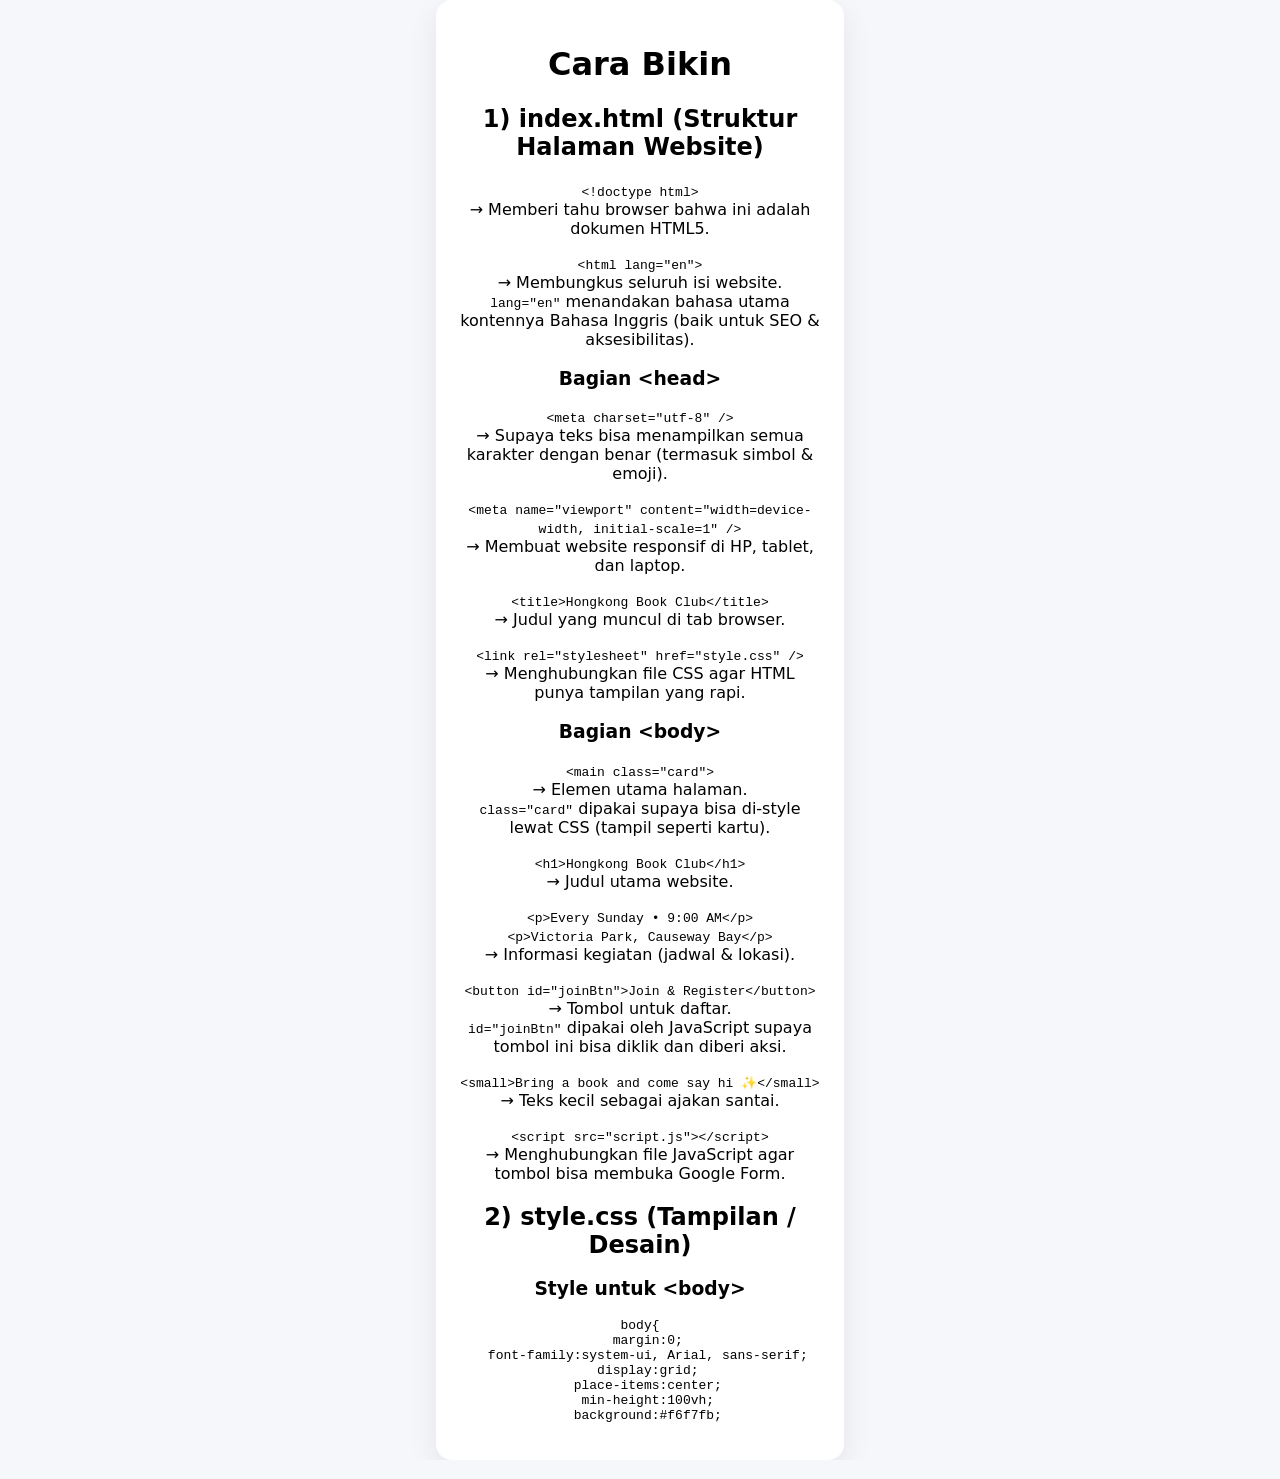
==== howto.html @ 9ec4fadf "Create howto.html" ====
<!doctype html>
<html lang="id">
<head>
  <meta charset="utf-8" />
  <meta name="viewport" content="width=device-width, initial-scale=1" />
  <title>Cara Bikin - Hongkong Book Club</title>
  <link rel="stylesheet" href="style.css" />
</head>
<body>
  <main class="card left">
    <h1>Cara Bikin</h1>

    <h2>1) index.html (Struktur Halaman Website)</h2>
    <p><code>&lt;!doctype html&gt;</code><br>→ Memberi tahu browser bahwa ini adalah dokumen HTML5.</p>

    <p><code>&lt;html lang="en"&gt;</code><br>
      → Membungkus seluruh isi website.<br>
      <code>lang="en"</code> menandakan bahasa utama kontennya Bahasa Inggris (baik untuk SEO & aksesibilitas).
    </p>

    <h3>Bagian &lt;head&gt;</h3>
    <p><code>&lt;meta charset="utf-8" /&gt;</code><br>
      → Supaya teks bisa menampilkan semua karakter dengan benar (termasuk simbol & emoji).
    </p>

    <p><code>&lt;meta name="viewport" content="width=device-width, initial-scale=1" /&gt;</code><br>
      → Membuat website responsif di HP, tablet, dan laptop.
    </p>

    <p><code>&lt;title&gt;Hongkong Book Club&lt;/title&gt;</code><br>
      → Judul yang muncul di tab browser.
    </p>

    <p><code>&lt;link rel="stylesheet" href="style.css" /&gt;</code><br>
      → Menghubungkan file CSS agar HTML punya tampilan yang rapi.
    </p>

    <h3>Bagian &lt;body&gt;</h3>
    <p><code>&lt;main class="card"&gt;</code><br>
      → Elemen utama halaman.<br>
      <code>class="card"</code> dipakai supaya bisa di-style lewat CSS (tampil seperti kartu).
    </p>

    <p><code>&lt;h1&gt;Hongkong Book Club&lt;/h1&gt;</code><br>
      → Judul utama website.
    </p>

    <p><code>&lt;p&gt;Every Sunday • 9:00 AM&lt;/p&gt;</code><br>
      <code>&lt;p&gt;Victoria Park, Causeway Bay&lt;/p&gt;</code><br>
      → Informasi kegiatan (jadwal & lokasi).
    </p>

    <p><code>&lt;button id="joinBtn"&gt;Join &amp; Register&lt;/button&gt;</code><br>
      → Tombol untuk daftar.<br>
      <code>id="joinBtn"</code> dipakai oleh JavaScript supaya tombol ini bisa diklik dan diberi aksi.
    </p>

    <p><code>&lt;small&gt;Bring a book and come say hi ✨&lt;/small&gt;</code><br>
      → Teks kecil sebagai ajakan santai.
    </p>

    <p><code>&lt;script src="script.js"&gt;&lt;/script&gt;</code><br>
      → Menghubungkan file JavaScript agar tombol bisa membuka Google Form.
    </p>

    <h2>2) style.css (Tampilan / Desain)</h2>
    <h3>Style untuk &lt;body&gt;</h3>
    <pre><code>body{
  margin:0;
  font-family:system-ui, Arial, sans-serif;
  display:grid;
  place-items:center;
  min-height:100vh;
  background:#f6f7fb;
---- style.css ----
body{
  margin:0; font-family:system-ui, Arial, sans-serif;
  display:grid; place-items:center; min-height:100vh;
  background:#f6f7fb;
}
.card{
  background:#fff; padding:24px; border-radius:16px;
  box-shadow:0 10px 30px rgba(0,0,0,.08);
  text-align:center; max-width:360px; width:90%;
}
button{
  margin:14px 0 10px; padding:12px 16px; border:0;
  border-radius:12px; cursor:pointer; font-weight:700;
  background:#111827; color:#fff;
}
button:hover{ opacity:.9; }
small{ color:#6b7280; }
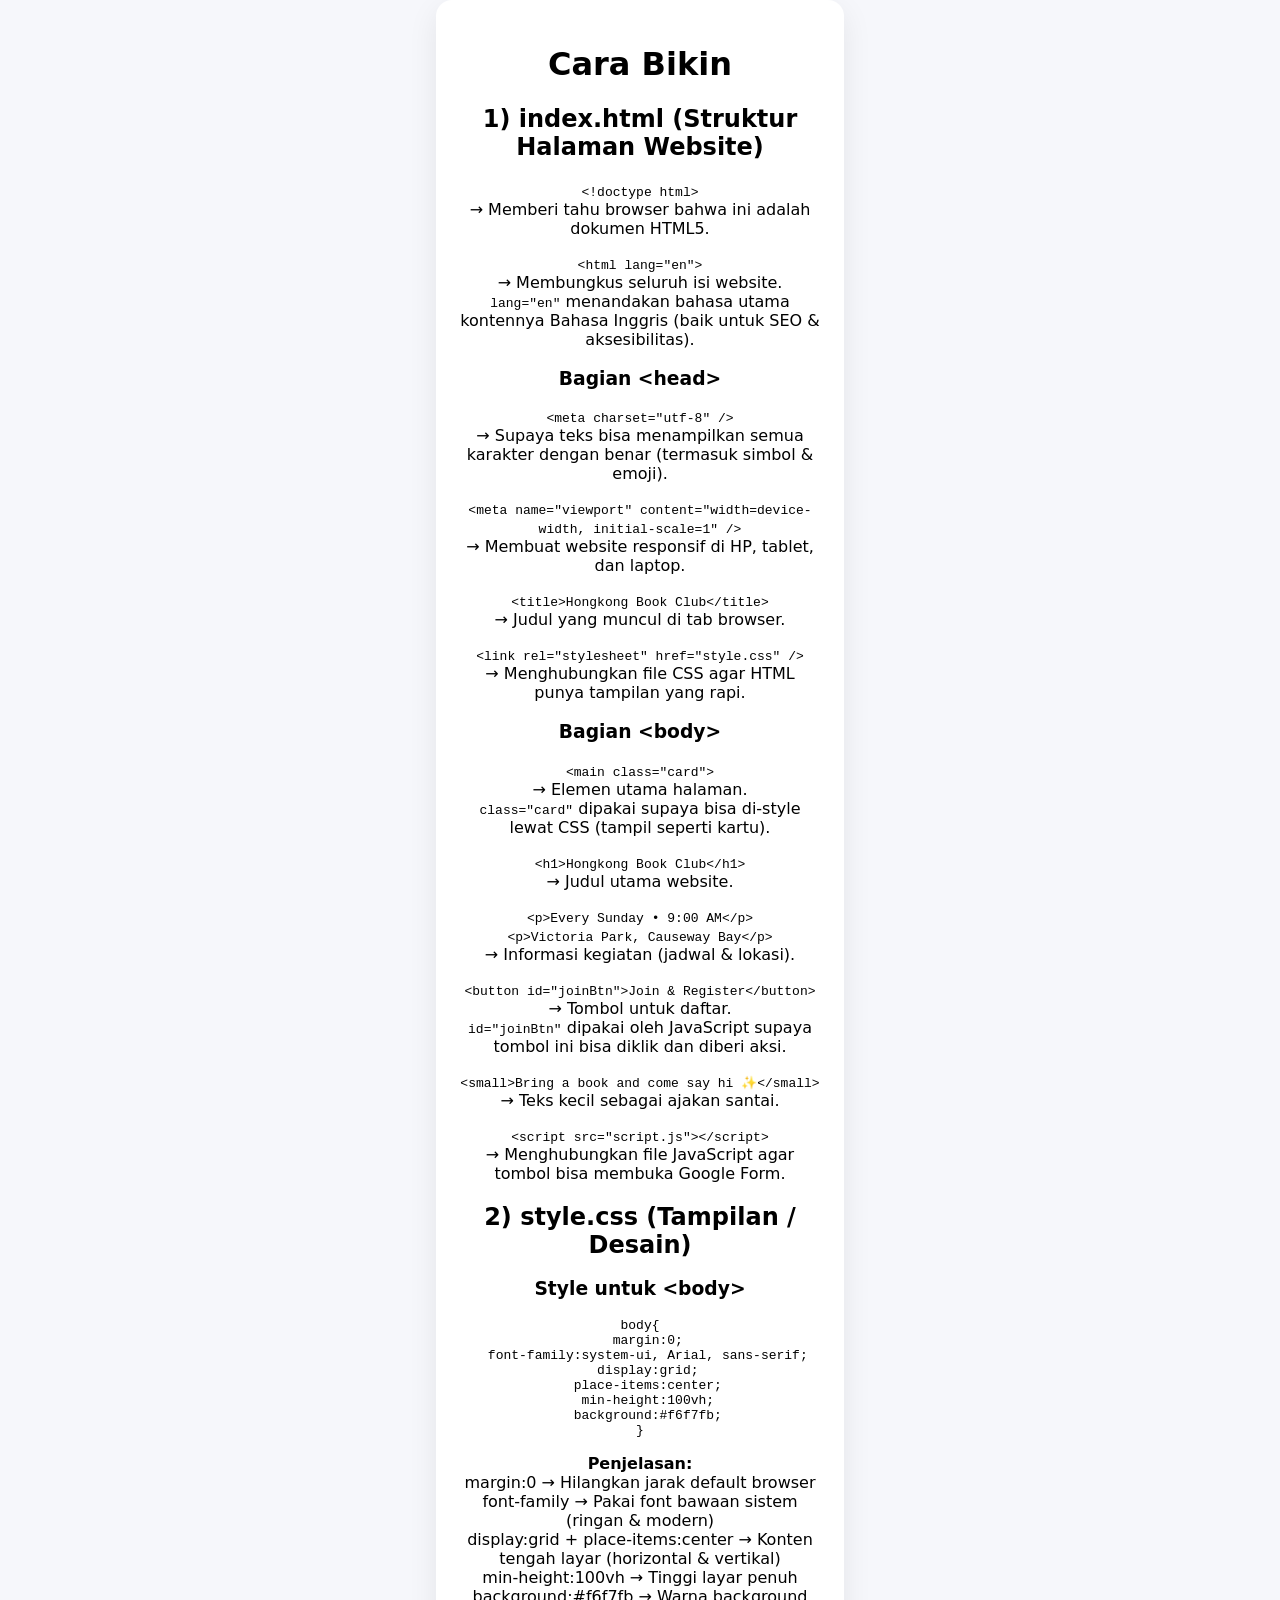
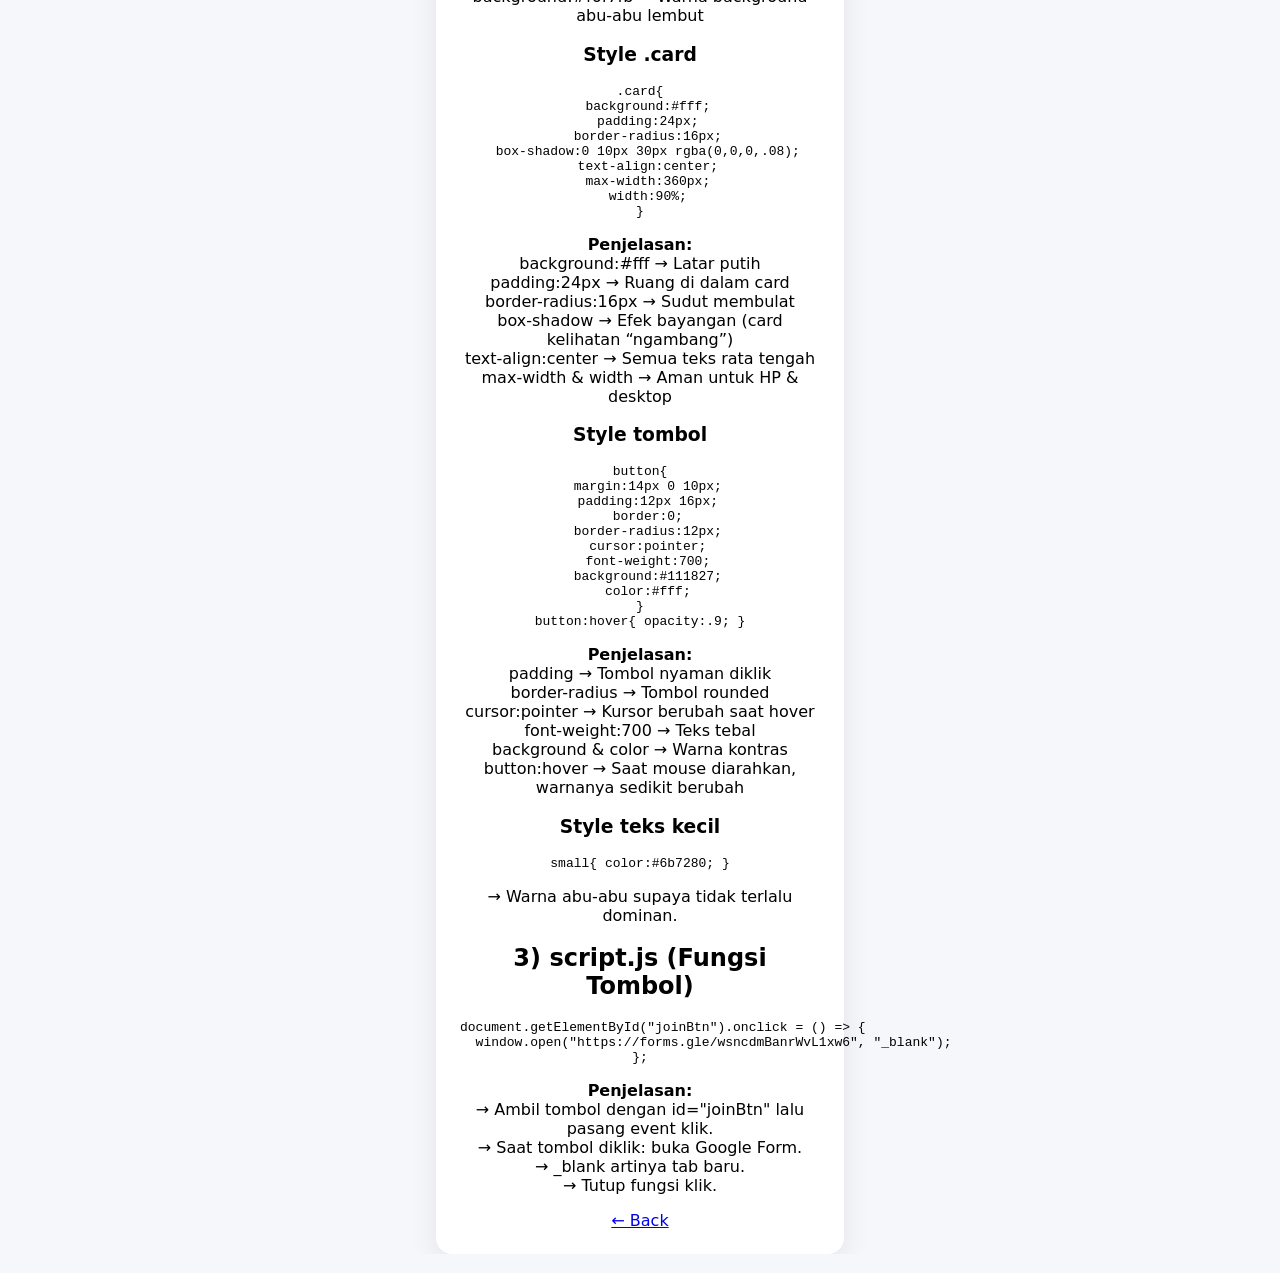
==== commit b921ec3f: "Update howto.html" ====
--- a/howto.html
+++ b/howto.html
@@ -72,3 +72,77 @@
   place-items:center;
   min-height:100vh;
   background:#f6f7fb;
+}</code></pre>
+
+    <p><b>Penjelasan:</b><br>
+      margin:0 → Hilangkan jarak default browser<br>
+      font-family → Pakai font bawaan sistem (ringan & modern)<br>
+      display:grid + place-items:center → Konten tengah layar (horizontal & vertikal)<br>
+      min-height:100vh → Tinggi layar penuh<br>
+      background:#f6f7fb → Warna background abu-abu lembut
+    </p>
+
+    <h3>Style .card</h3>
+    <pre><code>.card{
+  background:#fff;
+  padding:24px;
+  border-radius:16px;
+  box-shadow:0 10px 30px rgba(0,0,0,.08);
+  text-align:center;
+  max-width:360px;
+  width:90%;
+}</code></pre>
+
+    <p><b>Penjelasan:</b><br>
+      background:#fff → Latar putih<br>
+      padding:24px → Ruang di dalam card<br>
+      border-radius:16px → Sudut membulat<br>
+      box-shadow → Efek bayangan (card kelihatan “ngambang”)<br>
+      text-align:center → Semua teks rata tengah<br>
+      max-width & width → Aman untuk HP & desktop
+    </p>
+
+    <h3>Style tombol</h3>
+    <pre><code>button{
+  margin:14px 0 10px;
+  padding:12px 16px;
+  border:0;
+  border-radius:12px;
+  cursor:pointer;
+  font-weight:700;
+  background:#111827;
+  color:#fff;
+}
+button:hover{ opacity:.9; }</code></pre>
+
+    <p><b>Penjelasan:</b><br>
+      padding → Tombol nyaman diklik<br>
+      border-radius → Tombol rounded<br>
+      cursor:pointer → Kursor berubah saat hover<br>
+      font-weight:700 → Teks tebal<br>
+      background & color → Warna kontras<br>
+      button:hover → Saat mouse diarahkan, warnanya sedikit berubah
+    </p>
+
+    <h3>Style teks kecil</h3>
+    <pre><code>small{ color:#6b7280; }</code></pre>
+    <p>→ Warna abu-abu supaya tidak terlalu dominan.</p>
+
+    <h2>3) script.js (Fungsi Tombol)</h2>
+    <pre><code>document.getElementById("joinBtn").onclick = () => {
+  window.open("https://forms.gle/wsncdmBanrWvL1xw6", "_blank");
+};</code></pre>
+
+    <p><b>Penjelasan:</b><br>
+      → Ambil tombol dengan id="joinBtn" lalu pasang event klik.<br>
+      → Saat tombol diklik: buka Google Form.<br>
+      → _blank artinya tab baru.<br>
+      → Tutup fungsi klik.
+    </p>
+
+    <div class="btn-row">
+      <a class="link-btn" href="index.html">← Back</a>
+    </div>
+  </main>
+</body>
+</html>
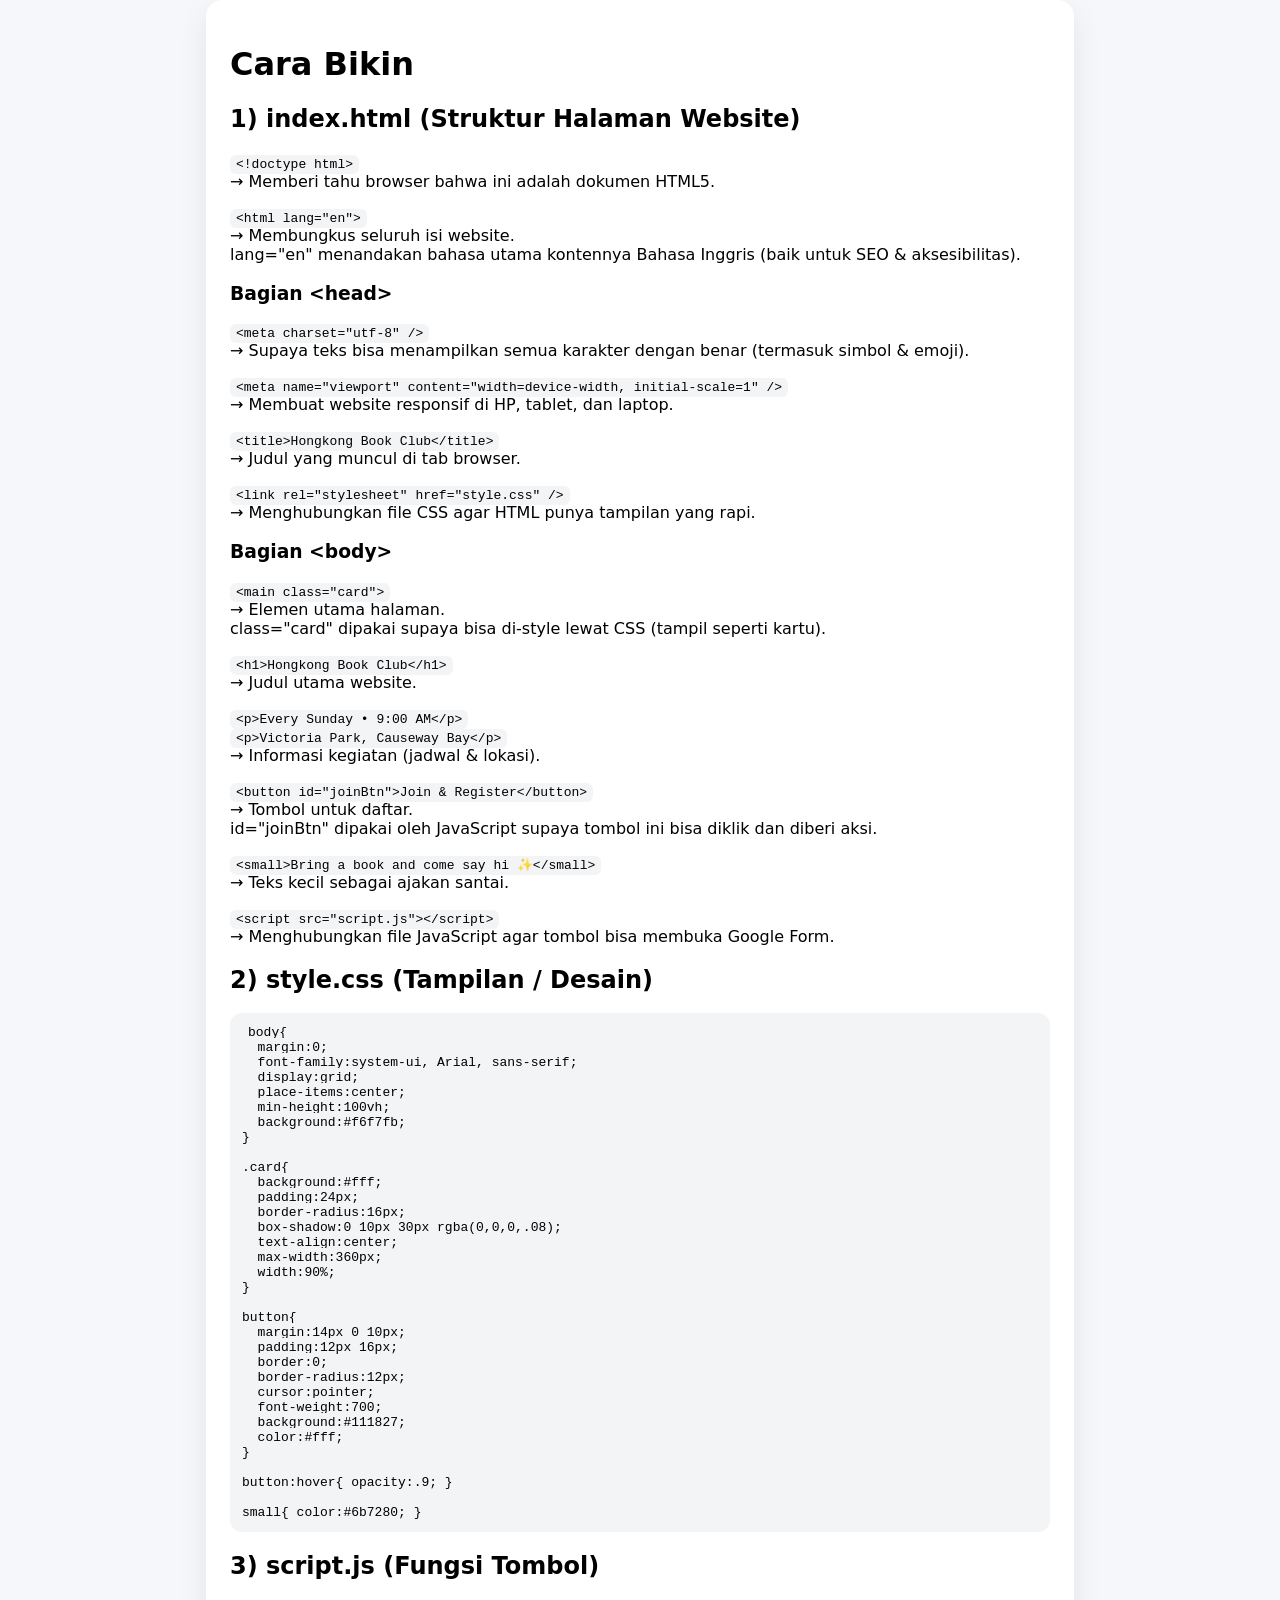
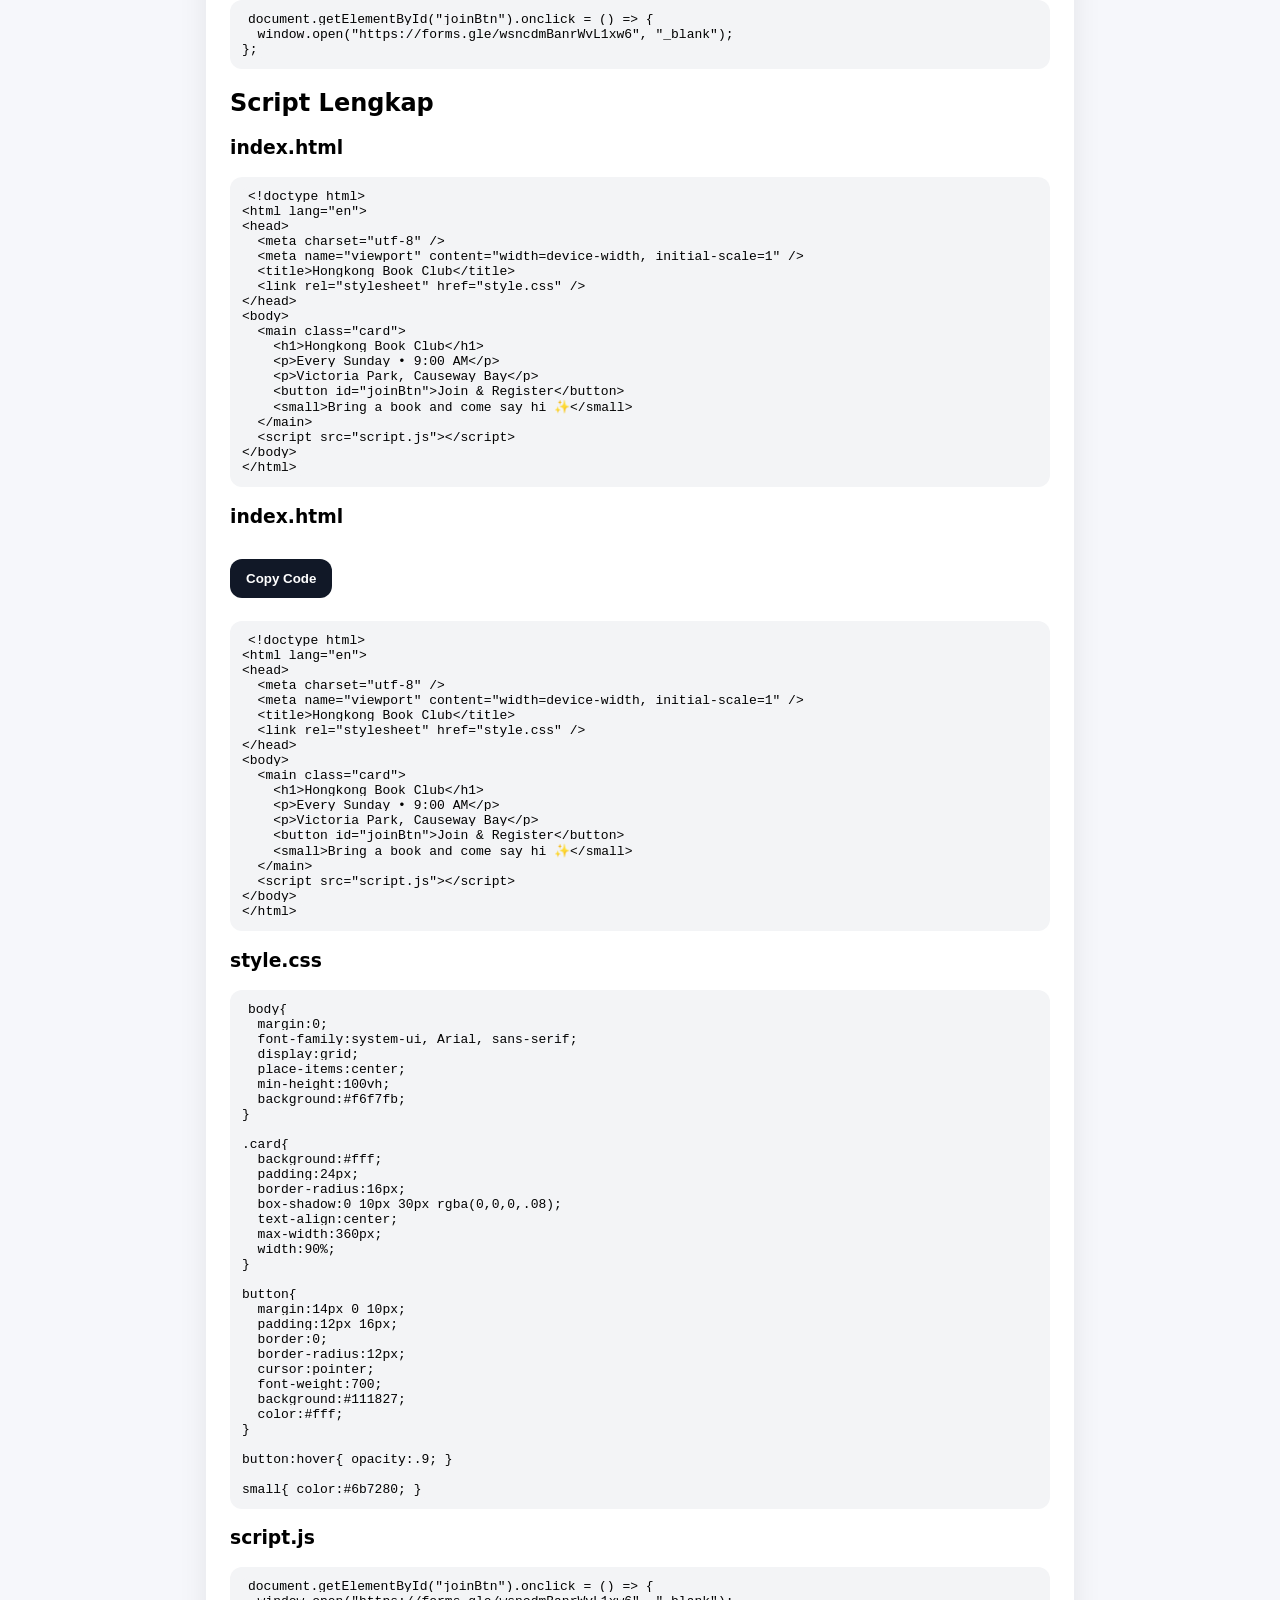
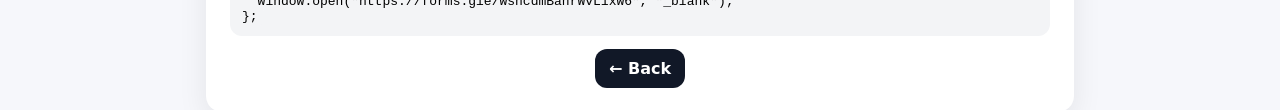
==== commit 704fc095: "Update howto.html" ====
--- a/howto.html
+++ b/howto.html
@@ -3,7 +3,7 @@
 <head>
   <meta charset="utf-8" />
   <meta name="viewport" content="width=device-width, initial-scale=1" />
-  <title>Cara Bikin - Hongkong Book Club</title>
+  <title>Cara Bikin - Hong Kong Book Club</title>
   <link rel="stylesheet" href="style.css" />
 </head>
 <body>
@@ -11,14 +11,18 @@
     <h1>Cara Bikin</h1>
 
     <h2>1) index.html (Struktur Halaman Website)</h2>
-    <p><code>&lt;!doctype html&gt;</code><br>→ Memberi tahu browser bahwa ini adalah dokumen HTML5.</p>
+
+    <p><code>&lt;!doctype html&gt;</code><br>
+      → Memberi tahu browser bahwa ini adalah dokumen HTML5.
+    </p>
 
     <p><code>&lt;html lang="en"&gt;</code><br>
       → Membungkus seluruh isi website.<br>
-      <code>lang="en"</code> menandakan bahasa utama kontennya Bahasa Inggris (baik untuk SEO & aksesibilitas).
+      lang="en" menandakan bahasa utama kontennya Bahasa Inggris (baik untuk SEO & aksesibilitas).
     </p>
 
     <h3>Bagian &lt;head&gt;</h3>
+
     <p><code>&lt;meta charset="utf-8" /&gt;</code><br>
       → Supaya teks bisa menampilkan semua karakter dengan benar (termasuk simbol & emoji).
     </p>
@@ -36,23 +40,25 @@
     </p>
 
     <h3>Bagian &lt;body&gt;</h3>
+
     <p><code>&lt;main class="card"&gt;</code><br>
       → Elemen utama halaman.<br>
-      <code>class="card"</code> dipakai supaya bisa di-style lewat CSS (tampil seperti kartu).
+      class="card" dipakai supaya bisa di-style lewat CSS (tampil seperti kartu).
     </p>
 
     <p><code>&lt;h1&gt;Hongkong Book Club&lt;/h1&gt;</code><br>
       → Judul utama website.
     </p>
 
-    <p><code>&lt;p&gt;Every Sunday • 9:00 AM&lt;/p&gt;</code><br>
+    <p>
+      <code>&lt;p&gt;Every Sunday • 9:00 AM&lt;/p&gt;</code><br>
       <code>&lt;p&gt;Victoria Park, Causeway Bay&lt;/p&gt;</code><br>
       → Informasi kegiatan (jadwal & lokasi).
     </p>
 
-    <p><code>&lt;button id="joinBtn"&gt;Join &amp; Register&lt;/button&gt;</code><br>
+    <p><code>&lt;button id="joinBtn"&gt;Join & Register&lt;/button&gt;</code><br>
       → Tombol untuk daftar.<br>
-      <code>id="joinBtn"</code> dipakai oleh JavaScript supaya tombol ini bisa diklik dan diberi aksi.
+      id="joinBtn" dipakai oleh JavaScript supaya tombol ini bisa diklik dan diberi aksi.
     </p>
 
     <p><code>&lt;small&gt;Bring a book and come say hi ✨&lt;/small&gt;</code><br>
@@ -64,7 +70,7 @@
     </p>
 
     <h2>2) style.css (Tampilan / Desain)</h2>
-    <h3>Style untuk &lt;body&gt;</h3>
+
     <pre><code>body{
   margin:0;
   font-family:system-ui, Arial, sans-serif;
@@ -72,18 +78,9 @@
   place-items:center;
   min-height:100vh;
   background:#f6f7fb;
-}</code></pre>
-
-    <p><b>Penjelasan:</b><br>
-      margin:0 → Hilangkan jarak default browser<br>
-      font-family → Pakai font bawaan sistem (ringan & modern)<br>
-      display:grid + place-items:center → Konten tengah layar (horizontal & vertikal)<br>
-      min-height:100vh → Tinggi layar penuh<br>
-      background:#f6f7fb → Warna background abu-abu lembut
-    </p>
-
-    <h3>Style .card</h3>
-    <pre><code>.card{
+}
+
+.card{
   background:#fff;
   padding:24px;
   border-radius:16px;
@@ -91,19 +88,9 @@
   text-align:center;
   max-width:360px;
   width:90%;
-}</code></pre>
-
-    <p><b>Penjelasan:</b><br>
-      background:#fff → Latar putih<br>
-      padding:24px → Ruang di dalam card<br>
-      border-radius:16px → Sudut membulat<br>
-      box-shadow → Efek bayangan (card kelihatan “ngambang”)<br>
-      text-align:center → Semua teks rata tengah<br>
-      max-width & width → Aman untuk HP & desktop
-    </p>
-
-    <h3>Style tombol</h3>
-    <pre><code>button{
+}
+
+button{
   margin:14px 0 10px;
   padding:12px 16px;
   border:0;
@@ -113,32 +100,102 @@
   background:#111827;
   color:#fff;
 }
-button:hover{ opacity:.9; }</code></pre>
-
-    <p><b>Penjelasan:</b><br>
-      padding → Tombol nyaman diklik<br>
-      border-radius → Tombol rounded<br>
-      cursor:pointer → Kursor berubah saat hover<br>
-      font-weight:700 → Teks tebal<br>
-      background & color → Warna kontras<br>
-      button:hover → Saat mouse diarahkan, warnanya sedikit berubah
-    </p>
-
-    <h3>Style teks kecil</h3>
-    <pre><code>small{ color:#6b7280; }</code></pre>
-    <p>→ Warna abu-abu supaya tidak terlalu dominan.</p>
+
+button:hover{ opacity:.9; }
+
+small{ color:#6b7280; }</code></pre>
 
     <h2>3) script.js (Fungsi Tombol)</h2>
+
     <pre><code>document.getElementById("joinBtn").onclick = () => {
   window.open("https://forms.gle/wsncdmBanrWvL1xw6", "_blank");
 };</code></pre>
 
-    <p><b>Penjelasan:</b><br>
-      → Ambil tombol dengan id="joinBtn" lalu pasang event klik.<br>
-      → Saat tombol diklik: buka Google Form.<br>
-      → _blank artinya tab baru.<br>
-      → Tutup fungsi klik.
-    </p>
+    <h2>Script Lengkap</h2>
+
+    <h3>index.html</h3>
+    <pre><code>&lt;!doctype html&gt;
+&lt;html lang="en"&gt;
+&lt;head&gt;
+  &lt;meta charset="utf-8" /&gt;
+  &lt;meta name="viewport" content="width=device-width, initial-scale=1" /&gt;
+  &lt;title&gt;Hongkong Book Club&lt;/title&gt;
+  &lt;link rel="stylesheet" href="style.css" /&gt;
+&lt;/head&gt;
+&lt;body&gt;
+  &lt;main class="card"&gt;
+    &lt;h1&gt;Hongkong Book Club&lt;/h1&gt;
+    &lt;p&gt;Every Sunday • 9:00 AM&lt;/p&gt;
+    &lt;p&gt;Victoria Park, Causeway Bay&lt;/p&gt;
+    &lt;button id="joinBtn"&gt;Join & Register&lt;/button&gt;
+    &lt;small&gt;Bring a book and come say hi ✨&lt;/small&gt;
+  &lt;/main&gt;
+  &lt;script src="script.js"&gt;&lt;/script&gt;
+&lt;/body&gt;
+&lt;/html&gt;</code></pre>
+
+    <h3>index.html</h3>
+<button class="copyBtn" data-target="code-index">Copy Code</button>
+
+<pre><code id="code-index">&lt;!doctype html&gt;
+&lt;html lang="en"&gt;
+&lt;head&gt;
+  &lt;meta charset="utf-8" /&gt;
+  &lt;meta name="viewport" content="width=device-width, initial-scale=1" /&gt;
+  &lt;title&gt;Hongkong Book Club&lt;/title&gt;
+  &lt;link rel="stylesheet" href="style.css" /&gt;
+&lt;/head&gt;
+&lt;body&gt;
+  &lt;main class="card"&gt;
+    &lt;h1&gt;Hongkong Book Club&lt;/h1&gt;
+    &lt;p&gt;Every Sunday • 9:00 AM&lt;/p&gt;
+    &lt;p&gt;Victoria Park, Causeway Bay&lt;/p&gt;
+    &lt;button id="joinBtn"&gt;Join & Register&lt;/button&gt;
+    &lt;small&gt;Bring a book and come say hi ✨&lt;/small&gt;
+  &lt;/main&gt;
+  &lt;script src="script.js"&gt;&lt;/script&gt;
+&lt;/body&gt;
+&lt;/html&gt;</code></pre>
+
+    <h3>style.css</h3>
+    <pre><code>body{
+  margin:0;
+  font-family:system-ui, Arial, sans-serif;
+  display:grid;
+  place-items:center;
+  min-height:100vh;
+  background:#f6f7fb;
+}
+
+.card{
+  background:#fff;
+  padding:24px;
+  border-radius:16px;
+  box-shadow:0 10px 30px rgba(0,0,0,.08);
+  text-align:center;
+  max-width:360px;
+  width:90%;
+}
+
+button{
+  margin:14px 0 10px;
+  padding:12px 16px;
+  border:0;
+  border-radius:12px;
+  cursor:pointer;
+  font-weight:700;
+  background:#111827;
+  color:#fff;
+}
+
+button:hover{ opacity:.9; }
+
+small{ color:#6b7280; }</code></pre>
+
+    <h3>script.js</h3>
+    <pre><code>document.getElementById("joinBtn").onclick = () => {
+  window.open("https://forms.gle/wsncdmBanrWvL1xw6", "_blank");
+};</code></pre>
 
     <div class="btn-row">
       <a class="link-btn" href="index.html">← Back</a>
--- a/style.css
+++ b/style.css
@@ -15,3 +15,16 @@
 }
 button:hover{ opacity:.9; }
 small{ color:#6b7280; }
+
+/* tambahan kecil */
+.btn-row{ display:flex; gap:10px; justify-content:center; flex-wrap:wrap; }
+.btn-secondary{ background:#374151; }
+
+.card.left{ text-align:left; max-width:820px; }
+code{ background:#f3f4f6; padding:2px 6px; border-radius:6px; }
+pre{ background:#f3f4f6; padding:12px; border-radius:12px; overflow:auto; }
+.link-btn{
+  display:inline-block; padding:10px 14px; border-radius:12px;
+  background:#111827; color:#fff; text-decoration:none; font-weight:700;
+}
+.link-btn:hover{ opacity:.9; }
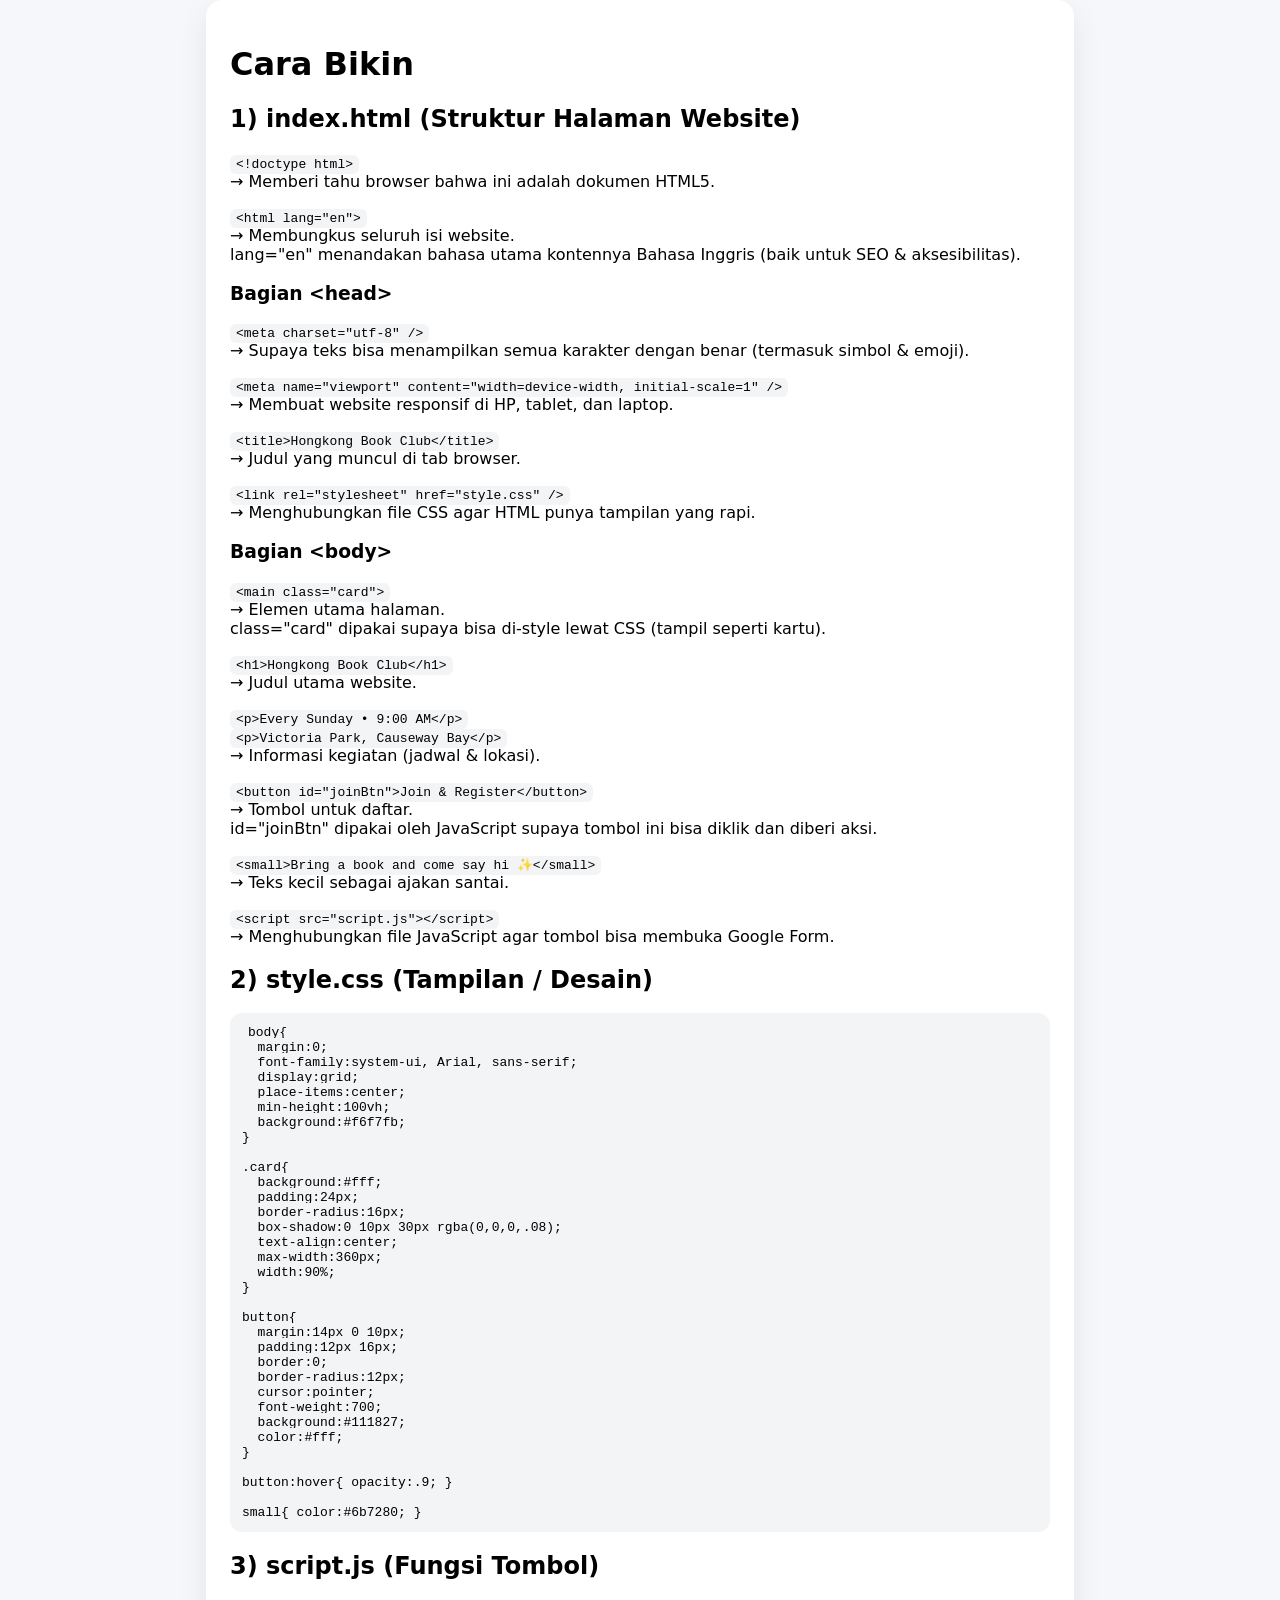
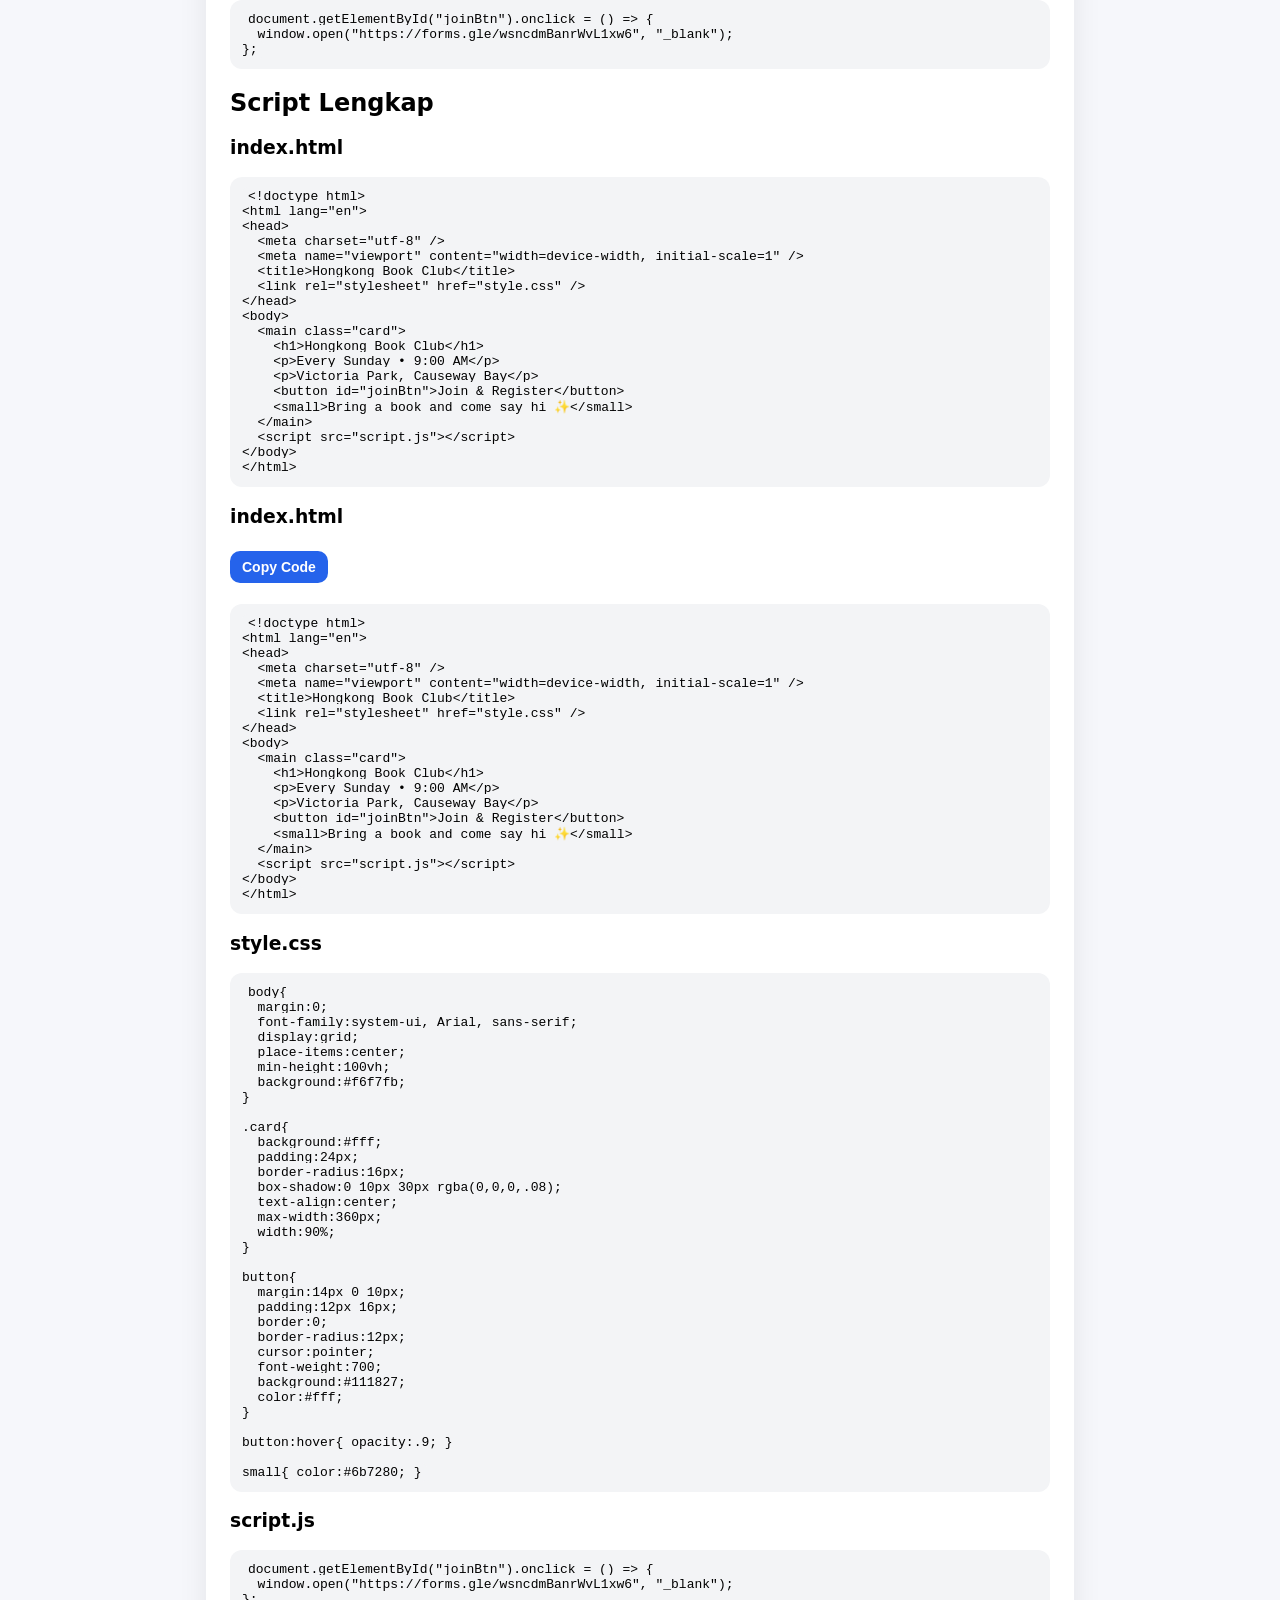
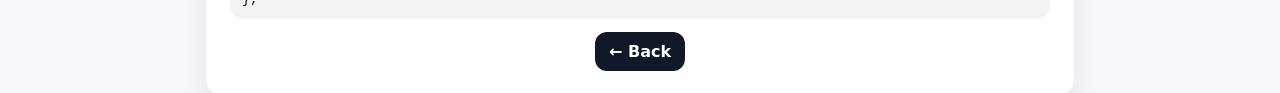
==== commit d063eefd: "Update howto.html" ====
--- a/howto.html
+++ b/howto.html
@@ -201,5 +201,16 @@
       <a class="link-btn" href="index.html">← Back</a>
     </div>
   </main>
+  <script>
+  document.querySelectorAll(".copyBtn").forEach(btn => {
+    btn.onclick = () => {
+      const code = document.getElementById(btn.dataset.target).innerText;
+      navigator.clipboard.writeText(code);
+      btn.innerText = "Copied!";
+      setTimeout(() => btn.innerText = "Copy Code", 1500);
+    };
+  });
+</script>
+
 </body>
 </html>
--- a/style.css
+++ b/style.css
@@ -28,3 +28,16 @@
   background:#111827; color:#fff; text-decoration:none; font-weight:700;
 }
 .link-btn:hover{ opacity:.9; }
+
+.copyBtn{
+  margin:6px 0 8px;
+  padding:8px 12px;
+  border:0;
+  border-radius:10px;
+  cursor:pointer;
+  font-weight:600;
+  background:#2563eb;
+  color:#fff;
+  font-size:14px;
+}
+.copyBtn:hover{ opacity:.9; }
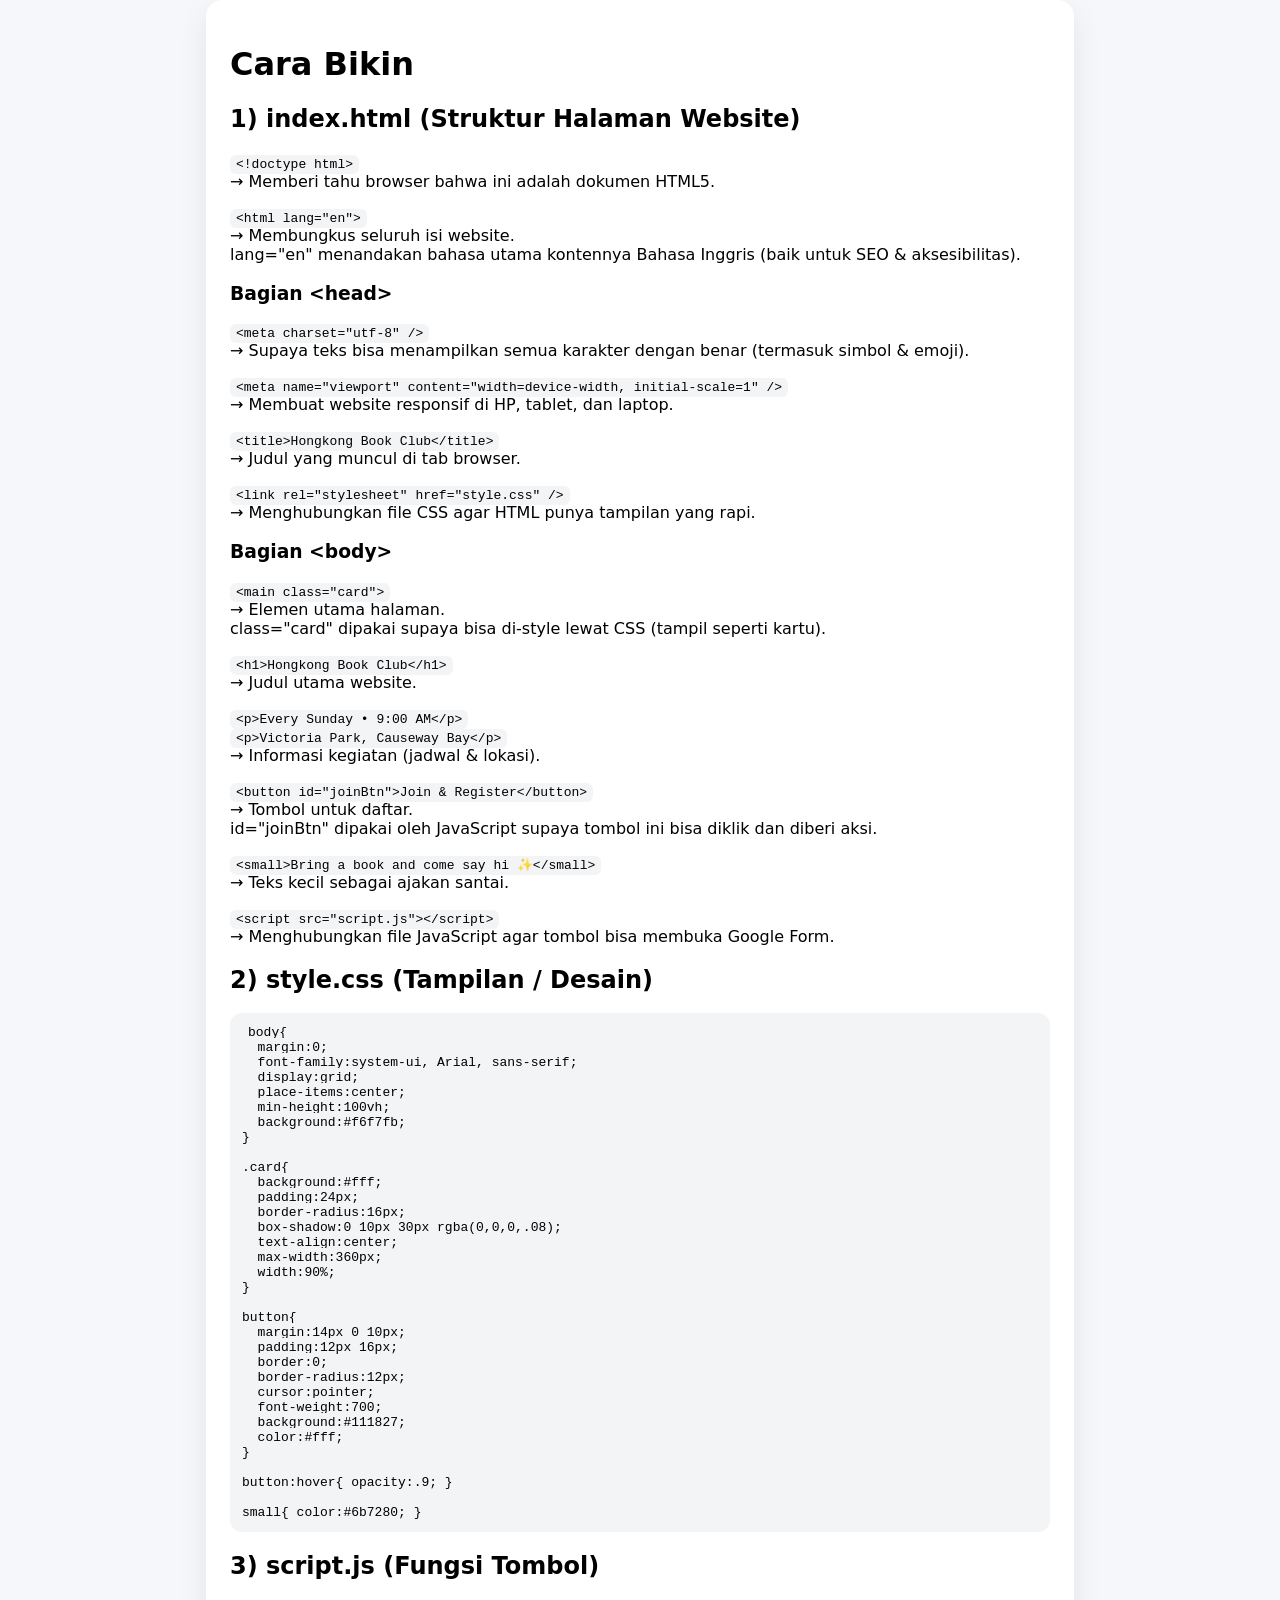
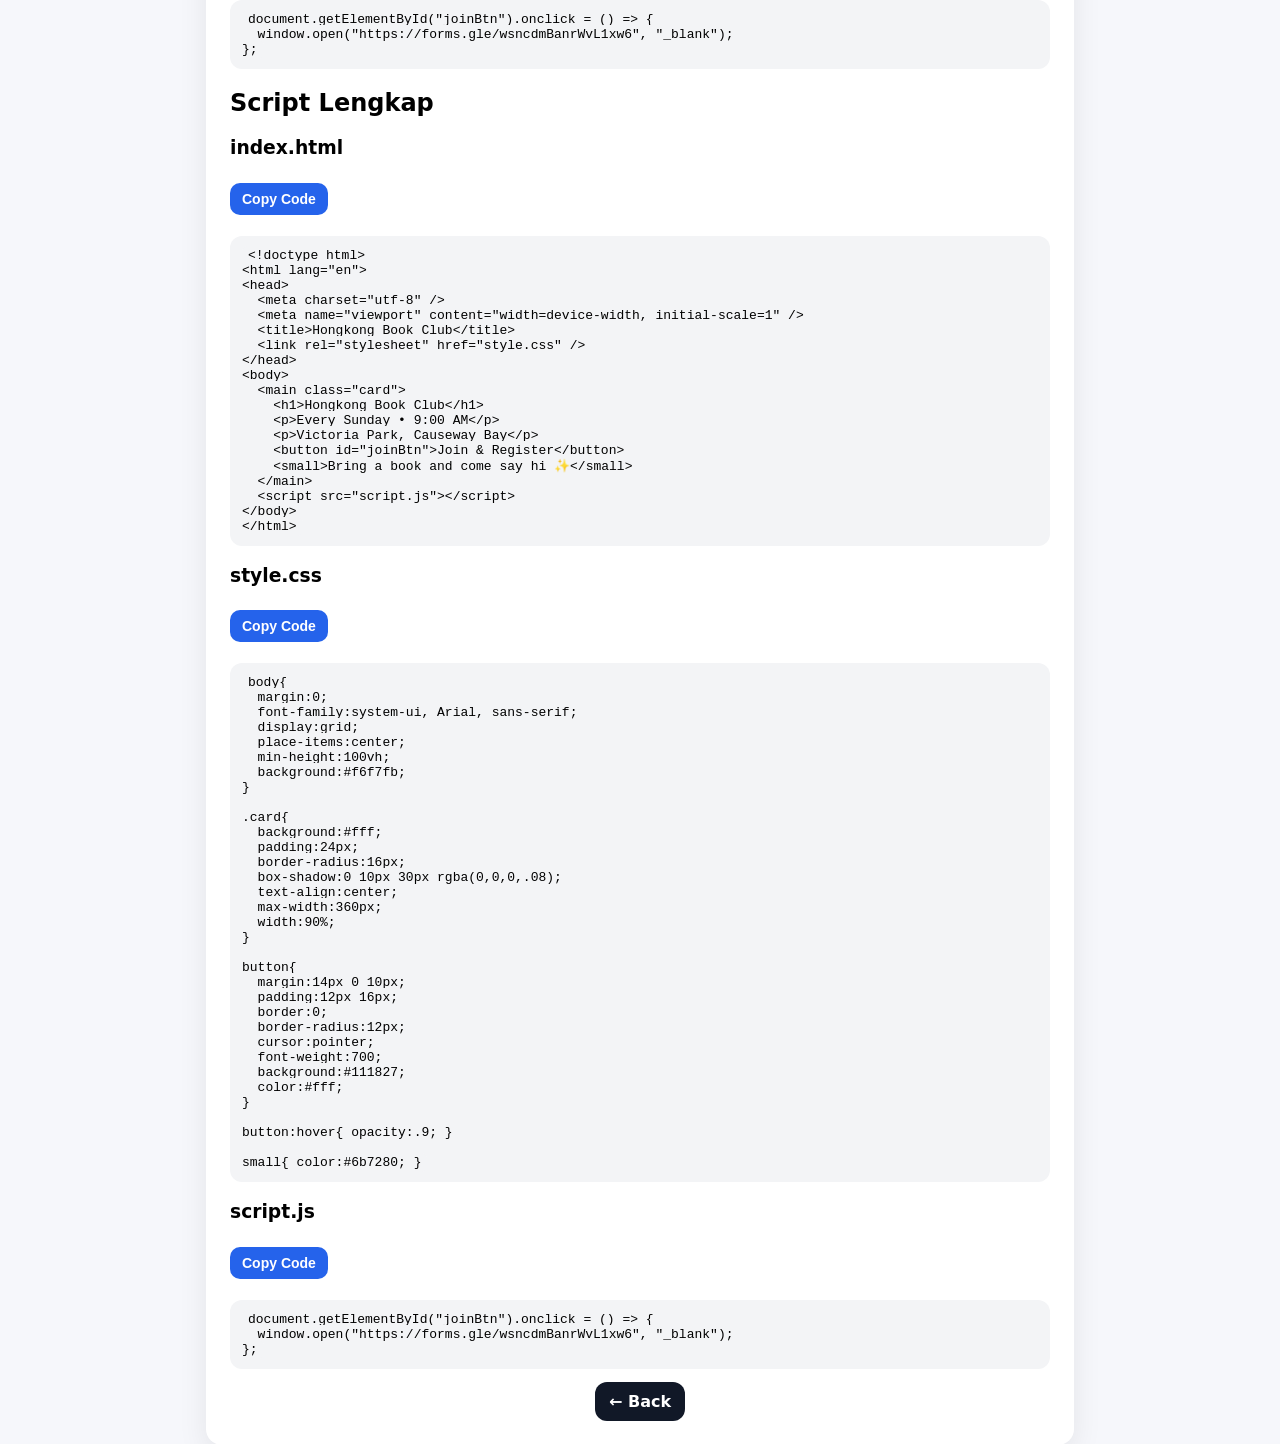
==== commit fab3449e: "Update howto.html" ====
--- a/howto.html
+++ b/howto.html
@@ -3,7 +3,7 @@
 <head>
   <meta charset="utf-8" />
   <meta name="viewport" content="width=device-width, initial-scale=1" />
-  <title>Cara Bikin - Hong Kong Book Club</title>
+  <title>Cara Bikin - Hongkong Book Club</title>
   <link rel="stylesheet" href="style.css" />
 </head>
 <body>
@@ -70,7 +70,6 @@
     </p>
 
     <h2>2) style.css (Tampilan / Desain)</h2>
-
     <pre><code>body{
   margin:0;
   font-family:system-ui, Arial, sans-serif;
@@ -106,7 +105,6 @@
 small{ color:#6b7280; }</code></pre>
 
     <h2>3) script.js (Fungsi Tombol)</h2>
-
     <pre><code>document.getElementById("joinBtn").onclick = () => {
   window.open("https://forms.gle/wsncdmBanrWvL1xw6", "_blank");
 };</code></pre>
@@ -114,30 +112,8 @@
     <h2>Script Lengkap</h2>
 
     <h3>index.html</h3>
-    <pre><code>&lt;!doctype html&gt;
-&lt;html lang="en"&gt;
-&lt;head&gt;
-  &lt;meta charset="utf-8" /&gt;
-  &lt;meta name="viewport" content="width=device-width, initial-scale=1" /&gt;
-  &lt;title&gt;Hongkong Book Club&lt;/title&gt;
-  &lt;link rel="stylesheet" href="style.css" /&gt;
-&lt;/head&gt;
-&lt;body&gt;
-  &lt;main class="card"&gt;
-    &lt;h1&gt;Hongkong Book Club&lt;/h1&gt;
-    &lt;p&gt;Every Sunday • 9:00 AM&lt;/p&gt;
-    &lt;p&gt;Victoria Park, Causeway Bay&lt;/p&gt;
-    &lt;button id="joinBtn"&gt;Join & Register&lt;/button&gt;
-    &lt;small&gt;Bring a book and come say hi ✨&lt;/small&gt;
-  &lt;/main&gt;
-  &lt;script src="script.js"&gt;&lt;/script&gt;
-&lt;/body&gt;
-&lt;/html&gt;</code></pre>
-
-    <h3>index.html</h3>
-<button class="copyBtn" data-target="code-index">Copy Code</button>
-
-<pre><code id="code-index">&lt;!doctype html&gt;
+    <button class="copyBtn" data-target="code-index">Copy Code</button>
+    <pre><code id="code-index">&lt;!doctype html&gt;
 &lt;html lang="en"&gt;
 &lt;head&gt;
   &lt;meta charset="utf-8" /&gt;
@@ -158,7 +134,8 @@
 &lt;/html&gt;</code></pre>
 
     <h3>style.css</h3>
-    <pre><code>body{
+    <button class="copyBtn" data-target="code-css">Copy Code</button>
+    <pre><code id="code-css">body{
   margin:0;
   font-family:system-ui, Arial, sans-serif;
   display:grid;
@@ -193,7 +170,8 @@
 small{ color:#6b7280; }</code></pre>
 
     <h3>script.js</h3>
-    <pre><code>document.getElementById("joinBtn").onclick = () => {
+    <button class="copyBtn" data-target="code-js">Copy Code</button>
+    <pre><code id="code-js">document.getElementById("joinBtn").onclick = () =&gt; {
   window.open("https://forms.gle/wsncdmBanrWvL1xw6", "_blank");
 };</code></pre>
 
@@ -201,16 +179,16 @@
       <a class="link-btn" href="index.html">← Back</a>
     </div>
   </main>
+
   <script>
-  document.querySelectorAll(".copyBtn").forEach(btn => {
-    btn.onclick = () => {
-      const code = document.getElementById(btn.dataset.target).innerText;
-      navigator.clipboard.writeText(code);
-      btn.innerText = "Copied!";
-      setTimeout(() => btn.innerText = "Copy Code", 1500);
-    };
-  });
-</script>
-
+    document.querySelectorAll(".copyBtn").forEach(btn => {
+      btn.onclick = () => {
+        const code = document.getElementById(btn.dataset.target).innerText;
+        navigator.clipboard.writeText(code);
+        btn.innerText = "Copied!";
+        setTimeout(() => btn.innerText = "Copy Code", 1500);
+      };
+    });
+  </script>
 </body>
 </html>
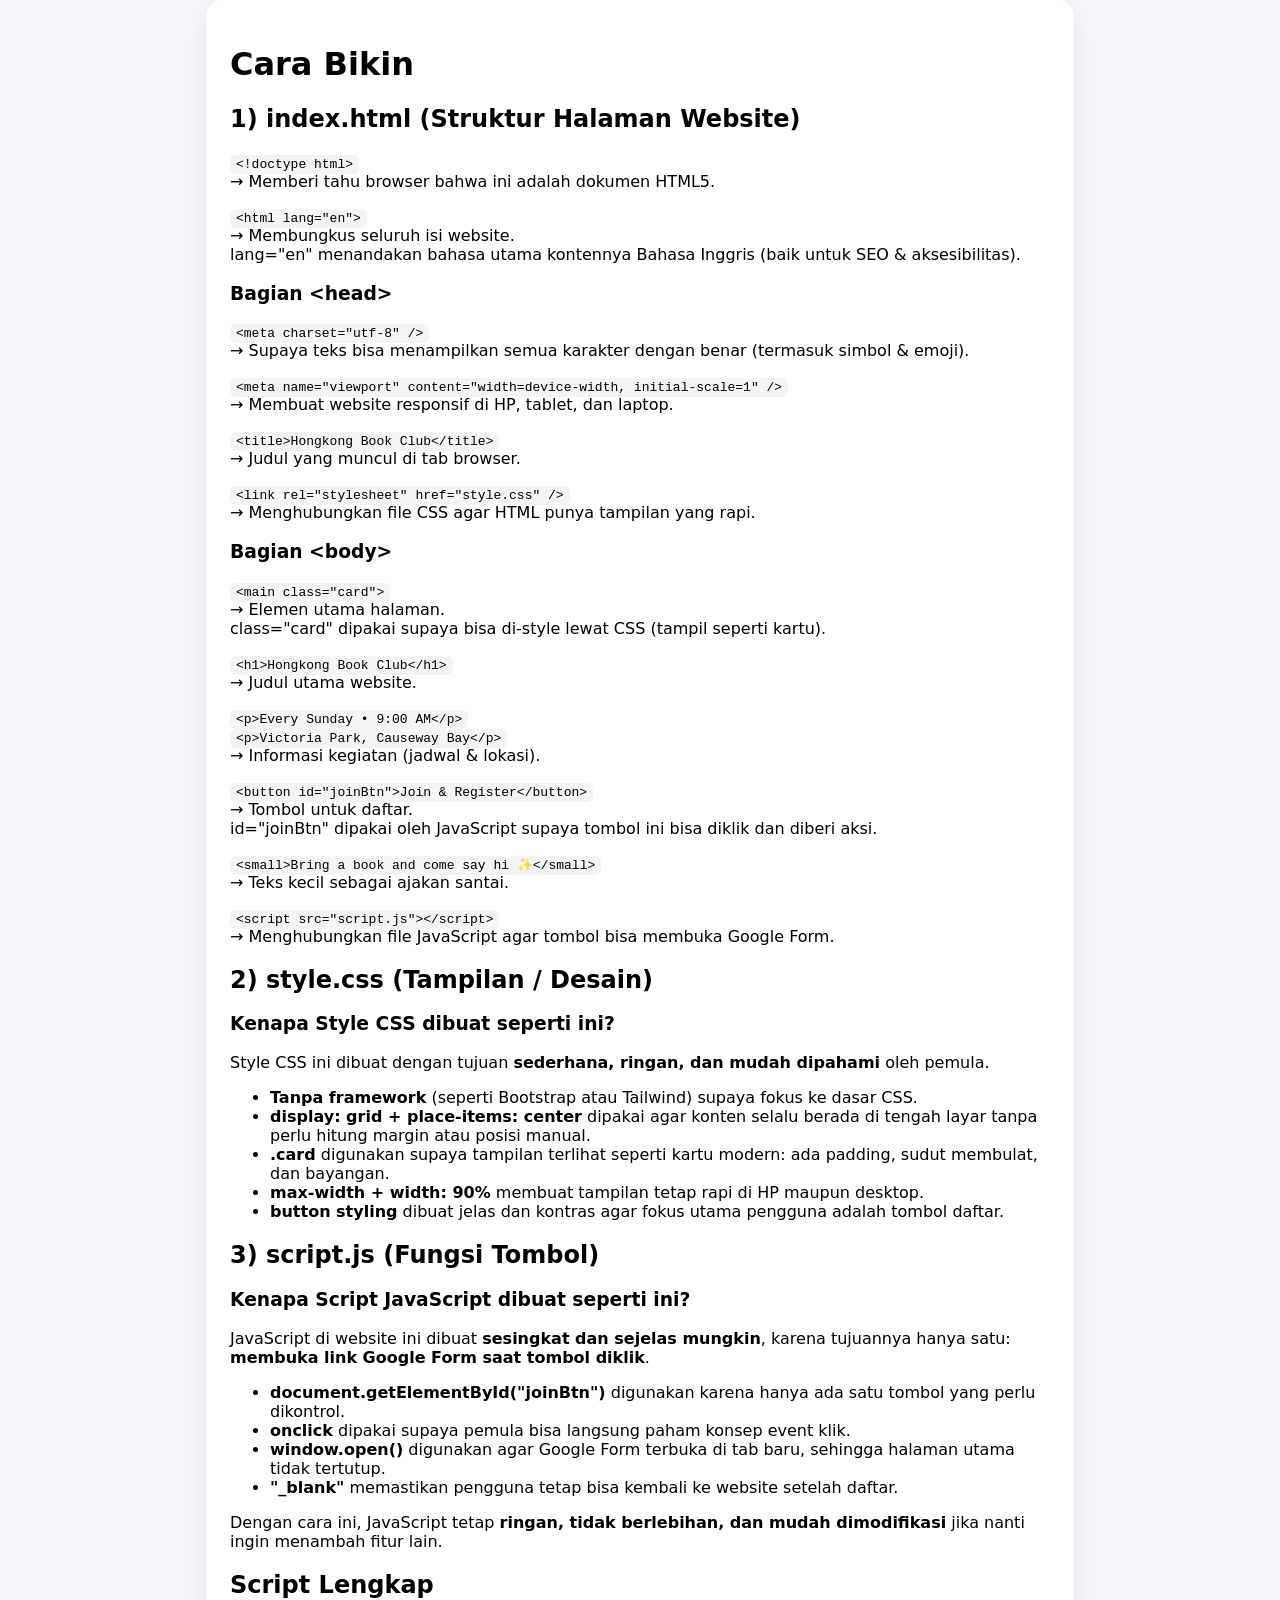
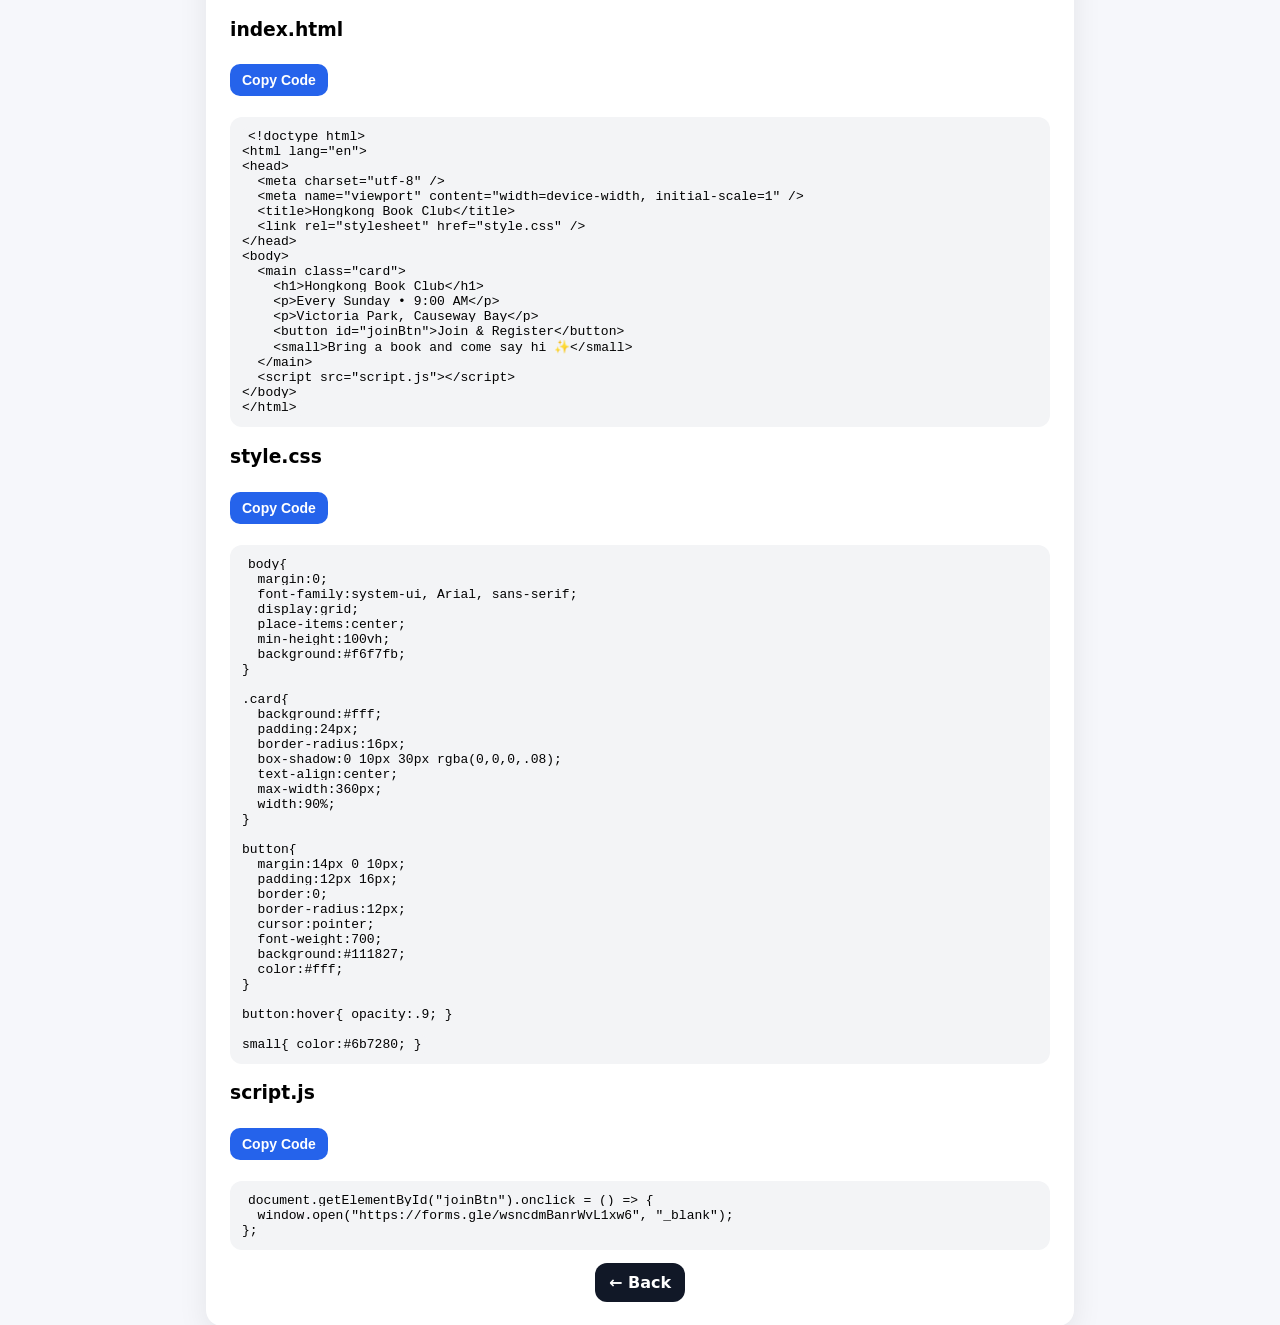
==== commit 9498ec42: "Update howto.html" ====
--- a/howto.html
+++ b/howto.html
@@ -70,44 +70,56 @@
     </p>
 
     <h2>2) style.css (Tampilan / Desain)</h2>
-    <pre><code>body{
-  margin:0;
-  font-family:system-ui, Arial, sans-serif;
-  display:grid;
-  place-items:center;
-  min-height:100vh;
-  background:#f6f7fb;
-}
-
-.card{
-  background:#fff;
-  padding:24px;
-  border-radius:16px;
-  box-shadow:0 10px 30px rgba(0,0,0,.08);
-  text-align:center;
-  max-width:360px;
-  width:90%;
-}
-
-button{
-  margin:14px 0 10px;
-  padding:12px 16px;
-  border:0;
-  border-radius:12px;
-  cursor:pointer;
-  font-weight:700;
-  background:#111827;
-  color:#fff;
-}
-
-button:hover{ opacity:.9; }
-
-small{ color:#6b7280; }</code></pre>
+   <h3>Kenapa Style CSS dibuat seperti ini?</h3>
+<p>
+Style CSS ini dibuat dengan tujuan <b>sederhana, ringan, dan mudah dipahami</b> oleh pemula.
+</p>
+<ul>
+  <li>
+    <b>Tanpa framework</b> (seperti Bootstrap atau Tailwind) supaya fokus ke dasar CSS.
+  </li>
+  <li>
+    <b>display: grid + place-items: center</b> dipakai agar konten selalu berada di tengah layar
+    tanpa perlu hitung margin atau posisi manual.
+  </li>
+  <li>
+    <b>.card</b> digunakan supaya tampilan terlihat seperti kartu modern:
+    ada padding, sudut membulat, dan bayangan.
+  </li>
+  <li>
+    <b>max-width + width: 90%</b> membuat tampilan tetap rapi di HP maupun desktop.
+  </li>
+  <li>
+    <b>button styling</b> dibuat jelas dan kontras agar fokus utama pengguna adalah tombol daftar.
+  </li>
+</ul>
 
     <h2>3) script.js (Fungsi Tombol)</h2>
-    <pre><code>document.getElementById("joinBtn").onclick = () => {
-  window.open("https://forms.gle/wsncdmBanrWvL1xw6", "_blank");
-};</code></pre>
+    <h3>Kenapa Script JavaScript dibuat seperti ini?</h3>
+<p>
+JavaScript di website ini dibuat <b>sesingkat dan sejelas mungkin</b>, karena tujuannya hanya satu:
+<b>membuka link Google Form saat tombol diklik</b>.
+</p>
+<ul>
+  <li>
+    <b>document.getElementById("joinBtn")</b> digunakan karena hanya ada satu tombol yang perlu dikontrol.
+  </li>
+  <li>
+    <b>onclick</b> dipakai supaya pemula bisa langsung paham konsep event klik.
+  </li>
+  <li>
+    <b>window.open()</b> digunakan agar Google Form terbuka di tab baru,
+    sehingga halaman utama tidak tertutup.
+  </li>
+  <li>
+    <b>"_blank"</b> memastikan pengguna tetap bisa kembali ke website setelah daftar.
+  </li>
+</ul>
+<p>
+Dengan cara ini, JavaScript tetap <b>ringan, tidak berlebihan, dan mudah dimodifikasi</b>
+jika nanti ingin menambah fitur lain.
+</p>
+
 
     <h2>Script Lengkap</h2>
 
